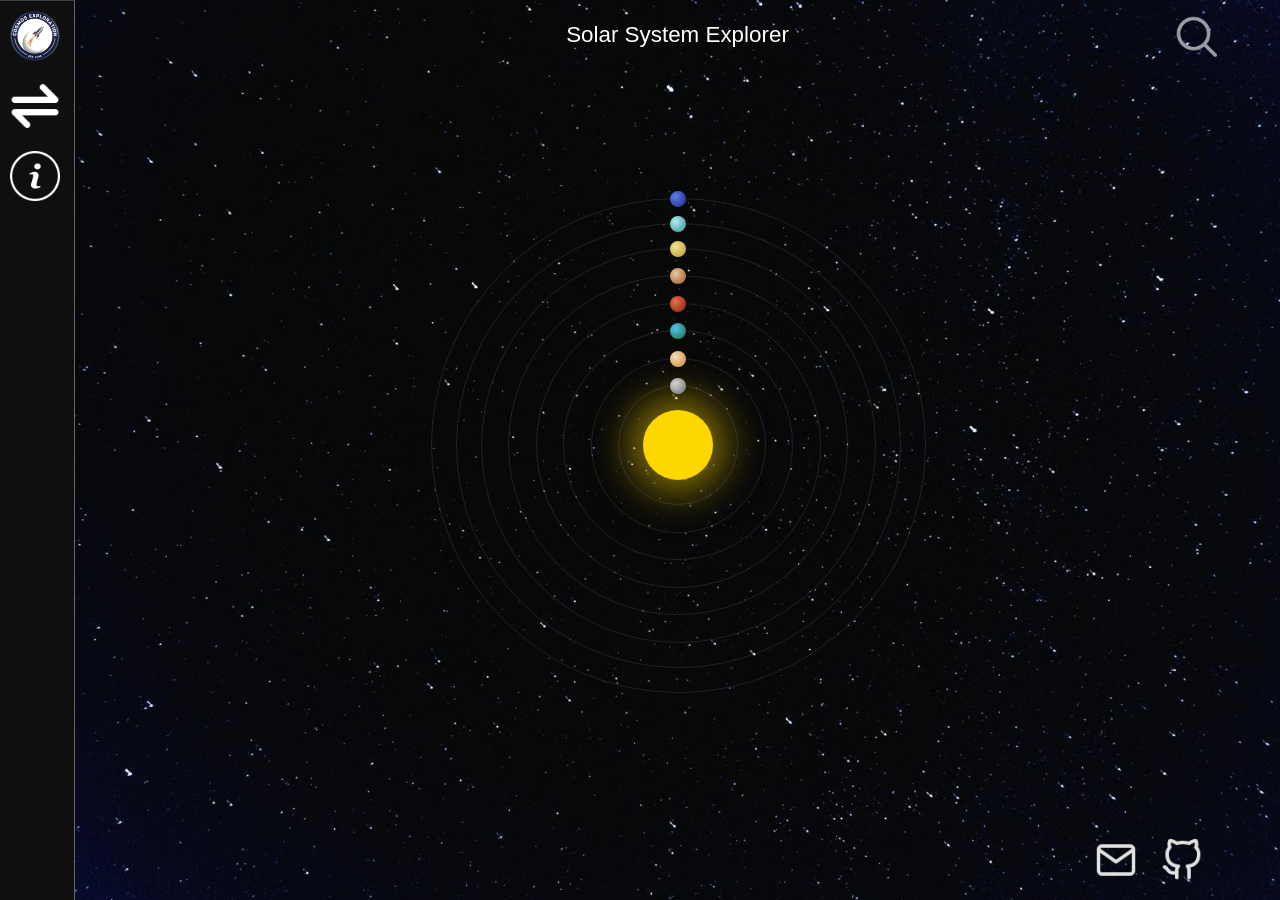
==== Solar-System-main/Solar-System-main/index.html @ a2c64520 "Add files via upload" ====
<!DOCTYPE html>
<html lang="en">
    <head>
        <meta charset="UTF-8">
        <meta name="viewport" content="width=device-width, initial-scale=1.0">
        <!-- bootstrap css via cdn -->
        <link rel="stylesheet" href="https://cdn.jsdelivr.net/npm/bootstrap@4.6.2/dist/css/bootstrap.min.css">
        <!-- css global + css da pagina principal -->
        <link rel="stylesheet" href="./styles/styles.css">
        <link rel="stylesheet" href="./styles/main.css">
        <!-- bootstrap: fix pro modal nao ficar com fundo branco horrivel e z-index do popup -->
        <style>
            .modal-content {
                background-color: #fff !important;
                color: #333 !important;
            }
            .modal-backdrop { z-index: 1040 !important; }
            .modal { z-index: 1050 !important; }
            .popup-overlay { z-index: 9999 !important; }
        </style>
        <!-- script com defer pra nao bloquear o render -->
        <script src="./script/index.js" defer></script>
        <title>Solar System Explorer</title>
        <link href="./imgs/logo.png" rel="icon" alt="icon">
    </head>
    <body>
        <!-- sidebar de navegacao -->
        <aside class="side-bar">
            <nav>
                <a href="index.html"><img src="imgs/logo.png" class="logo" alt="logo" height="50px" width="auto"></a>
                <a href="compare.html">
                    <img src="imgs/compare.png" alt="compare" height="50px" width="auto">
                    <span class="nav-text">Compare</span>
                </a>
                <a href="about.html">
                    <img src="imgs/about-us.png" alt="about us" height="50px" width="auto">
                    <span class="nav-text">About Us</span>
                </a>
            </nav>
        </aside>
        <main>  
            <header>
                <h1>Solar System Explorer</h1>
                <!-- barra de busca expandivel -->
                <div class="search-wrapper">
                    <input type="text" class="search-input" placeholder="Search">
                    <img src="imgs/search.png" class="Search" alt="Search">
                </div>
            </header>
            <section>
                <!-- sistema solar com o sol e as orbitas -->
                <div class="solar-system">
                    <div class="sun"></div>
                    <!-- cada orbita tem um planeta com onclick pra abrir o popup -->
                    <div class="orbit orbit-1">
                        <div onclick="displayPlanetsInfo('Mercury')" class="planet" data-name="Mercury" style="background: radial-gradient(circle at 35% 35%, #d4d4d4, #6b6b6b);"></div>
                    </div>
                    <div class="orbit orbit-2">
                        <div onclick="displayPlanetsInfo('Venus')" class="planet" data-name="Venus" style="background: radial-gradient(circle at 35% 35%, #f5deb3, #c8813a);"></div>
                    </div>
                    <div class="orbit orbit-3">
                        <div onclick="displayPlanetsInfo('Earth')" class="planet" data-name="Earth" style="background: radial-gradient(circle at 35% 35%, #4fc3f7, #1a6b2a);"></div>
                    </div>
                    <div class="orbit orbit-4">
                        <div onclick="displayPlanetsInfo('Mars')" class="planet" data-name="Mars" style="background: radial-gradient(circle at 35% 35%, #e8724a, #7a1f0a);"></div>
                    </div>
                    <div class="orbit orbit-5">
                        <div onclick="displayPlanetsInfo('Jupiter')" class="planet" data-name="Jupiter" style="background: radial-gradient(circle at 35% 35%, #e8c99a, #a0522d);"></div>
                    </div>
                    <div class="orbit orbit-6">
                        <div onclick="displayPlanetsInfo('Saturn')" class="planet" data-name="Saturn" style="background: radial-gradient(circle at 35% 35%, #f0e68c, #b8962e);"></div>
                    </div>
                    <div class="orbit orbit-7">
                        <div onclick="displayPlanetsInfo('Uranus')" class="planet" data-name="Uranus" style="background: radial-gradient(circle at 35% 35%, #b2eff5, #2e8b8b);"></div>
                    </div>
                    <div class="orbit orbit-8">
                        <div onclick="displayPlanetsInfo('Neptune')" class="planet" data-name="Neptune" style="background: radial-gradient(circle at 35% 35%, #5b7fe8, #1a237e);"></div>
                    </div>
                </div>
                <!-- popup com as infos do planeta -->
                <div class="popup-overlay" id="popupOverlay">
                    <div class="popup">
                        <button class="popup-close" id="popupClose">✕</button>
                        <h2 class="popup-planet-name" id="popupPlanetName"></h2>
                        <p class="popup-info" id="popupInfo">Select a planet to see details.</p>
                        <ul class="popup-stats" id="popupStats"></ul>
                    </div>
                </div>
            </section>
        </main>
        <footer>
            <!-- bootstrap: link do email agora abre o modal via data-toggle/data-target -->
            <a href="#" data-toggle="modal" data-target="#exampleModal" data-whatever="@mdo">
                <img src="imgs/email-logo.png" class="email" alt="email-logo">
            </a>

            <a href="https://github.com/Holtz777/Solar-System" target="_blank" rel="noopener noreferrer" aria-label="GitHub repository">
                <img src="imgs/github-logo.png" class="git-hub" alt="gitub-logo">
            </a>
        </footer>

        <!-- bootstrap: modal de contato por email -->
        <div class="modal fade" id="exampleModal" tabindex="-1" role="dialog" aria-hidden="true">
            <div class="modal-dialog" role="document">
                <div class="modal-content">
                    <div class="modal-header">
                        <h5 class="modal-title">New message</h5>
                        <button type="button" class="close" data-dismiss="modal"><span>&times;</span></button>
                    </div>
                    <div class="modal-body">
                        <form>
                            <div class="form-group"><label>Recipient:</label><input type="text" class="form-control" id="recipient-name"></div>
                            <div class="form-group"><label>Message:</label><textarea class="form-control"></textarea></div>
                        </form>
                    </div>
                    <div class="modal-footer">
                        <button type="button" class="btn btn-secondary" data-dismiss="modal">Close</button>
                        <button type="button" class="btn btn-primary">Send message</button>
                    </div>
                </div>
            </div>
        </div>

        <!-- bootstrap: jquery + bundle do bootstrap (necessarios pro modal) -->
        <script src="https://code.jquery.com/jquery-3.6.0.min.js"></script>
        <script src="https://cdn.jsdelivr.net/npm/bootstrap@4.6.2/dist/js/bootstrap.bundle.min.js"></script>
    </body>
</html>
---- Solar-System-main/Solar-System-main/styles/styles.css ----
/* variaveis globais do projeto */
:root {
    --font-base: sans-serif;
    --text-primary: #ffffff;
    --bg-primary: #000000;
    --bg-panel: #1a1a1a;
    --border-muted: rgb(68, 63, 63);
    --border-soft: rgb(109, 101, 101);
    --space-xs: 8px;
    --space-sm: 10px;
    --space-md: 12px;
    --space-lg: 20px;
    --radius-sm: 4px;
    --radius-md: 10px;
    --transition-fast: 0.25s ease;
    --transition-medium: 0.3s ease;
}

/* reset basico */
* {
    box-sizing: border-box;
}

body {
    font-family: var(--font-base);
    min-height: 100vh;
    margin: 0;
    display: flex;
    flex-direction: column;
    color: var(--text-primary);
    /* fundo com a imagem do espaco */
    background-image: url("../imgs/bimg.jpg");
    background-size: cover;
    background-repeat: no-repeat;
    background-position: center;
}

/* header com grid: logo | titulo | busca */
header {
    display: grid;
    grid-template-columns: 1fr auto 1fr;
    align-items: center;
    padding: var(--space-sm) 5%;
}

header h1 {
    grid-column: 2;
    justify-self: center;
    margin: 0;
    font-size: 1.4em;
    color: var(--text-primary);
    text-align: center;
}

header img,
header .Search {
    height: 50px;
    width: auto;
    display: block;
}

.logo {
    justify-self: start;
    margin: 0;
}

/* icone de busca */
.Search {
    justify-self: end;
    margin: 0;
    cursor: pointer;
}

.Search:hover {
    filter: brightness(500%);
}

/* wrapper da barra de busca (input + icone) */
.search-wrapper {
    grid-column: 3;
    justify-self: end;
    display: flex;
    align-items: center;
    gap: var(--space-sm);
    min-height: 50px;
}

/* input de busca - comeca escondido */
.search-input {
    width: 0;
    opacity: 0;
    height: 38px;
    padding: var(--space-xs) 0;
    border: 1px solid var(--border-muted);
    border-radius: var(--radius-sm);
    background-color: rgba(0, 0, 0, 0.92);
    color: var(--text-primary);
    outline: none;
    pointer-events: none;
    transition:
        width var(--transition-fast),
        opacity var(--transition-fast),
        padding var(--transition-fast);
}

/* quando ativo, o input expande */
.search-wrapper.active .search-input {
    width: 180px;
    opacity: 1;
    padding: var(--space-xs) var(--space-md);
    pointer-events: auto;
}

/* sidebar de navegacao - fica fixa na esquerda */
.side-bar nav {
    display: flex;
    flex-direction: column;
    flex-wrap: nowrap;
    height: 100%;
    width: 75px;
    position: fixed;
    top: 0;
    left: 0;
    z-index: 10;
    overflow: hidden;
    border-right: 1px solid var(--border-soft);
    border-top: 1px solid var(--border-muted);
    background-color: #0f0f0f;
    transition: width var(--transition-medium);
}

/* expande quando passa o mouse em cima */
.side-bar nav:hover {
    width: 200px;
}

.side-bar nav a {
    display: flex;
    align-items: center;
    gap: 15px;
    white-space: nowrap;
    text-decoration: none;
    color: var(--text-primary);
    padding: var(--space-sm);
}

/* main ocupa o resto da tela, deslocando pra direita por causa da sidebar */
main {
    flex: 1;
    display: flex;
    flex-direction: column;
    margin-left: 75px;
}

/* footer com os icones de contato */
footer {
    display: flex;
    justify-content: flex-end;
    align-items: center;
    gap: 24px;
    padding: var(--space-sm) 6%;
    height: 80px;
}

footer img {
    height: 42px;
    width: auto;
    display: block;
}

/* icones de email e github com hover vermelho */
.email,
.git-hub {
    margin: 0;
    transition: transform 0.2s ease, filter 0.2s ease;
}

.email:hover,
.git-hub:hover {
    transform: translateY(-2px);
    filter: drop-shadow(0 0 8px rgba(255, 70, 70, 0.85));
}

/* estilos de botao genericos (nao afeta o do popup) */
button:not(.popup-close) {
    width: 6vh;
    height: 4vh;
    border-radius: var(--radius-sm);
    background-color: #ffffff;
    border: none;
}

button:not(.popup-close):hover {
    background-color: rgb(177, 177, 177);
    color: #000000;
}
---- Solar-System-main/Solar-System-main/styles/main.css ----
/* main section - centers page content */
section {
    flex: 1;
    display: flex;
    align-items: center;
    justify-content: center;
    overflow: hidden;
}

/* leftover class, can delete later */
.placehoder {
    color: white;
}

/* popup card with planet info */
.popup {
    position: relative;
    width: min(92vw, 460px);
    min-height: 280px;
    max-height: min(80vh, 560px);
    background: linear-gradient(160deg, #1b2330, #090d14);
    border-radius: 18px;
    border: 1px solid rgba(120, 156, 255, 0.28);
    box-shadow: 0 24px 50px rgba(3, 7, 14, 0.8);
    padding: 50px 26px 24px;
    display: flex;
    flex-direction: column;
    align-items: flex-start;
    justify-content: flex-start;
    gap: 14px;
    overflow-y: auto;
    backdrop-filter: blur(4px);
}

/* dark background behind the popup */
.popup-overlay {
    display: none;
    position: fixed;
    inset: 0;
    background: rgba(2, 7, 14, 0.88);
    z-index: 100;
    padding: 16px;
    align-items: center;
    justify-content: center;
    backdrop-filter: blur(10px);
}

/* when popup is active */
.popup-overlay.active {
    display: flex;
    animation: overlay-fade 0.18s ease;
}

/* card entrance animation */
.popup-overlay.active .popup {
    animation: popup-enter 0.24s cubic-bezier(0.2, 0.7, 0.2, 1);
}

/* close button for the popup */
.popup-close {
    position: absolute;
    top: 14px;
    right: 14px;
    width: 34px !important;
    height: 34px !important;
    border-radius: 50%;
    border: 1px solid rgba(255, 255, 255, 0.18);
    background-color: rgba(255, 255, 255, 0.09) !important;
    color: #f3f3f3 !important;
    font-size: 1rem;
    font-weight: 700;
    line-height: 1;
    cursor: pointer;
    display: grid;
    place-items: center;
    padding: 0 !important;
    margin: 0 !important;
    transition: transform 0.15s ease, background-color 0.15s ease, border-color 0.15s ease;
}

/* positional fallback for close button */
#popupClose {
    position: absolute;
    top: 14px;
    right: 14px;
}

/* hover on X - turns reddish */
.popup-close:hover {
    background-color: rgba(255, 92, 92, 0.26) !important;
    border-color: rgba(255, 102, 102, 0.55);
    transform: scale(1.08);
}

/* planet name in the popup */
.popup-planet-name {
    margin: 0;
    font-size: clamp(2rem, 6vw, 2.4rem);
    font-weight: 700;
    letter-spacing: 0.4px;
    color: #f8fbff;
}

/* curiosity text */
.popup-info {
    margin: 0;
    color: rgba(235, 242, 255, 0.95);
    font-size: clamp(1rem, 3vw, 1.2rem);
    line-height: 1.45;
}

/* list with numeric planet data */
.popup-stats {
    width: 100%;
    margin: 0;
    padding: 14px 14px 12px;
    border-radius: 12px;
    border: 1px solid rgba(156, 188, 255, 0.22);
    background: rgba(7, 14, 28, 0.85);
    list-style: none;
    display: grid;
    gap: 8px;
    font-size: 0.98rem;
    line-height: 1.35;
}

.popup-stats li {
    color: rgba(224, 236, 255, 0.95);
}

.popup-stats strong {
    color: #ffffff;
}

/* when popup is open, hide orbits so they don't show
   as empty circles behind the card */
body.popup-open .orbit {
    opacity: 0;
}

/* overlay fade animation */
@keyframes overlay-fade {
    from { opacity: 0; }
    to { opacity: 1; }
}

/* card slide-up entrance animation */
@keyframes popup-enter {
    from {
        opacity: 0;
        transform: translateY(14px) scale(0.96);
    }
    to {
        opacity: 1;
        transform: translateY(0) scale(1);
    }
}

/* solar system container */
.solar-system {
    position: relative;
    width: 500px;
    height: 500px;
    display: block;
    flex: none;
    background: transparent;
}

/* sun in the center */
.sun {
    position: absolute;
    top: 50%;
    left: 50%;
    width: 70px;
    height: 70px;
    margin-top: -35px;
    margin-left: -35px;
    background-color: #FFD700;
    border-radius: 50%;
    box-shadow: 0 0 40px 12px rgba(255, 215, 0, 0.55);
    z-index: 2;
}

/* each planet orbit */
.orbit {
    position: absolute;
    top: 50%;
    left: 50%;
    border-radius: 50%;
    border: 1px solid rgba(255, 255, 255, 0.1);
    animation: orbit-spin linear infinite;
    pointer-events: none;
}

/* planets sitting on the orbit */
.planet {
    position: absolute;
    width: 16px;
    height: 16px;
    top: -8px;
    left: 50%;
    margin-left: -8px;
    border-radius: 50%;
    cursor: pointer;
    animation: counter-spin linear infinite;
    transition: box-shadow 0.2s ease;
    z-index: 3;
    pointer-events: all;
}

/* red glow on planet hover */
.planet:hover {
    box-shadow: 0 0 16px 4px rgba(255, 92, 92, 0.65);
}

/* size and speed for each orbit */
/* further out = slower, like in real life */
.orbit-1 { width: 120px; height: 120px; margin-top: -60px;  margin-left: -60px;  animation-duration: 15s;  }
.orbit-1 .planet { animation-duration: 15s;  }

.orbit-2 { width: 175px; height: 175px; margin-top: -87px;  margin-left: -87px;  animation-duration: 24s;  }
.orbit-2 .planet { animation-duration: 24s;  }

.orbit-3 { width: 230px; height: 230px; margin-top: -115px; margin-left: -115px; animation-duration: 35s;  }
.orbit-3 .planet { animation-duration: 35s;  }

.orbit-4 { width: 285px; height: 285px; margin-top: -142px; margin-left: -142px; animation-duration: 48s;  }
.orbit-4 .planet { animation-duration: 48s;  }

.orbit-5 { width: 340px; height: 340px; margin-top: -170px; margin-left: -170px; animation-duration: 64s;  }
.orbit-5 .planet { animation-duration: 64s;  }

.orbit-6 { width: 395px; height: 395px; margin-top: -197px; margin-left: -197px; animation-duration: 82s;  }
.orbit-6 .planet { animation-duration: 82s;  }

.orbit-7 { width: 445px; height: 445px; margin-top: -222px; margin-left: -222px; animation-duration: 102s; }
.orbit-7 .planet { animation-duration: 102s; }

.orbit-8 { width: 495px; height: 495px; margin-top: -247px; margin-left: -247px; animation-duration: 124s; }
.orbit-8 .planet { animation-duration: 124s; }

/* orbit spinning */
@keyframes orbit-spin {
    from { transform: rotate(0deg);   }
    to   { transform: rotate(360deg); }
}

/* counter-spin so planets don't rotate with the orbit */
@keyframes counter-spin {
    from { transform: rotate(0deg);    }
    to   { transform: rotate(-360deg); }
}
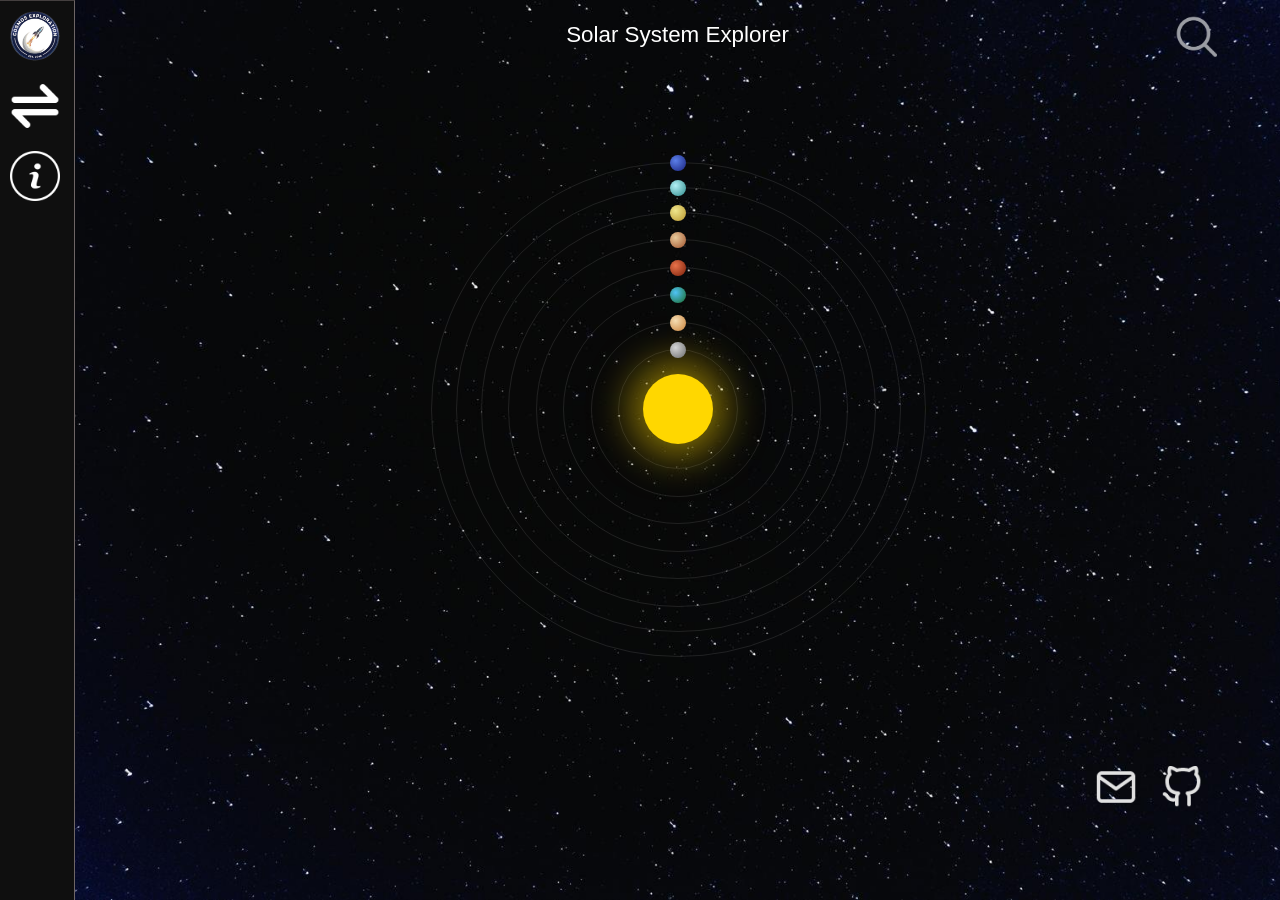
==== commit ef1b7b3d: "Add restart button to index.html, white screen which will appear when sun is clicked and button will" ====
--- a/Solar-System-main/Solar-System-main/index.html
+++ b/Solar-System-main/Solar-System-main/index.html
@@ -125,5 +125,8 @@
         <!-- bootstrap: jquery + bundle do bootstrap (necessarios pro modal) -->
         <script src="https://code.jquery.com/jquery-3.6.0.min.js"></script>
         <script src="https://cdn.jsdelivr.net/npm/bootstrap@4.6.2/dist/js/bootstrap.bundle.min.js"></script>
+        <div class="white-screen" id="whiteScreen">
+    <button class="restart-btn" id="restartBtn">Restart Solar System</button>
+</div>
     </body>
 </html>
